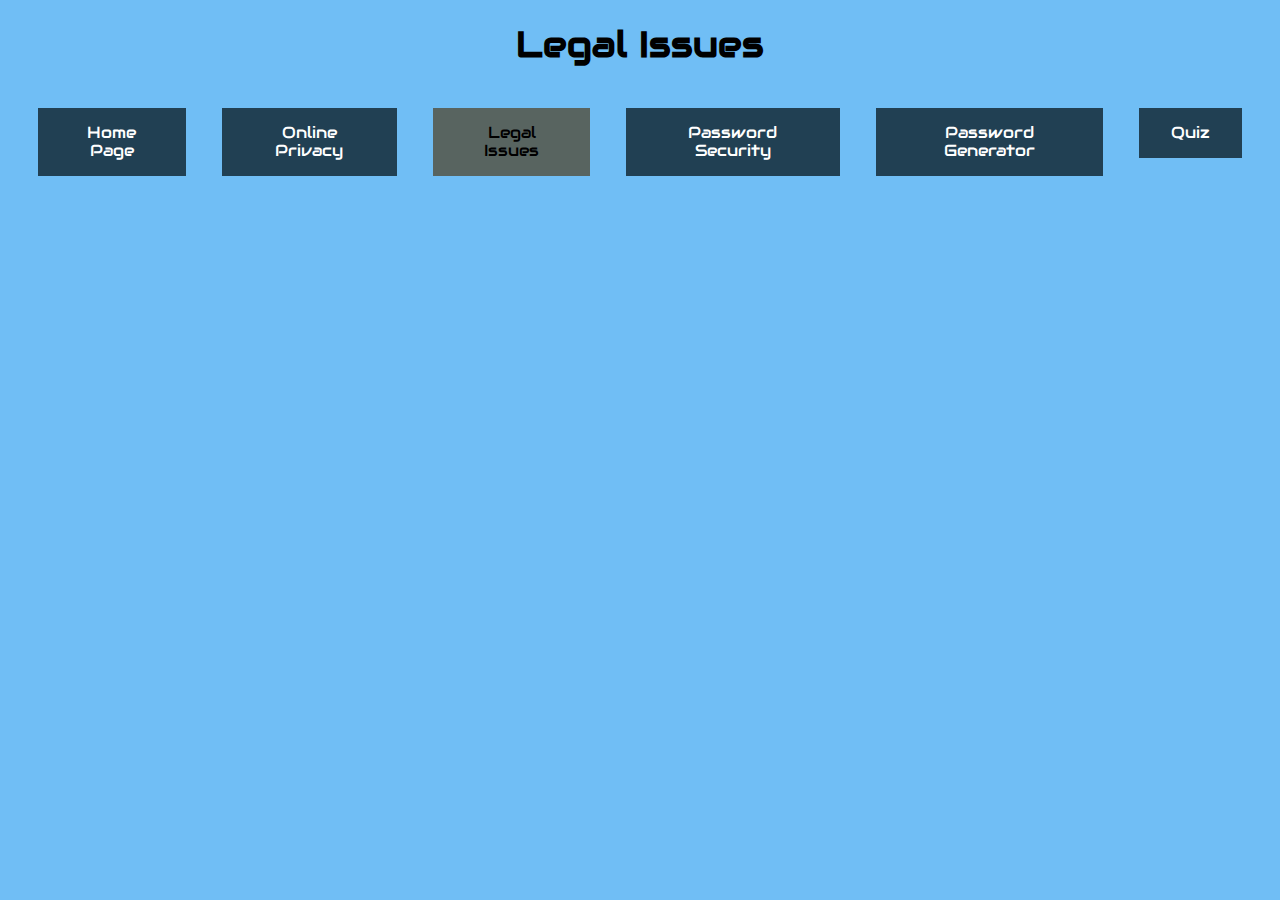
==== groupworkfinal/legal.html @ d22a1625 "Home Page Base" ====
<!doctype html>
<html lang="en">

<head>
    <meta charset="utf-8"><!--character encoding for the document (Unicode) -->
    <title>Online Privacy</title><!--web page title -->
    <meta name="viewport" content="width=device-width, initial-scale=1">
    <link href="normalize.css" rel="stylesheet">
    <link href="css.css" rel="stylesheet">
    <link rel="stylesheet" href="https://fonts.googleapis.com/css?family=Audiowide">
    <link rel="stylesheet" href="https://cdnjs.cloudflare.com/ajax/libs/font-awesome/5.15.1/css/all.min.css">
</head>

<body>
    <h1 class="center">Legal Issues</h1>

        <div class="navigate">
            <a class="active" href="index.html"><button class="button">Home Page</button></a>
            <a href="onlineprivacy.html"><button class="button">Online Privacy</button></a>
            <a><button class="button active">Legal Issues</button></a>
            <a href="passwordsecurity.html"><button class="button">Password Security</button></a>
            <a href="password-generator.html"><button class="button">Password Generator</button></a>
            <a href="quiz.html"><button class="button">Quiz</button></a>
        </div>
    </body>
</html>
---- groupworkfinal/css.css ----
.center {
    text-align: center;
}

.img1 {
    width: 250px;
    height:150px;
}

.img2 {
    width: 300px;
    height: 200px;


}

.img3 {
    position: absolute;
    top: 30px;
    left: 0;
    width: 300px;
    height: 300px;
}


body{
    font-family: "Audiowide", sans-serif;
    font-size: large;
    background-color: #70bef5;
}

div {
    width: auto;
    border: 0;
    padding: 0;
    margin: 20px;

}

#didyouknow {
    border-radius: 25px;
    width: 500px;
    border: 5px solid black;
    padding: 0;
    margin: 20px;
    display: inline-block;
}

#privateaccount {
    width: 850px;
    border: 0;
    padding: 0;
    margin: 0;
    display: inline-block;
    vertical-align: top;
}

#toptip {
    border-radius: 25px;
    width: 250px;
    border: 5px solid black;
    padding: 0;
    margin: 20px;
    display: inline-block;

}

#toptip ul {
    list-style-type: none;
}

#fakeaccounts {
    display: inline-block;
    vertical-align: top;
    width: 1090px;
}

#passwordsecurity {
    width: 80%;
    border: 0;
    padding: 0;
    margin: 20px;
    display: inline-block;
    vertical-align: top;
}

#thingtoremember {
    align-self: center;
    width: 350px;
    max-height: 20em;
    border: 5px solid black;
    border-radius: 25px;
    padding: 5px;
    margin: 20px;
}

.navigate {
    display: flex;
    justify-content: space-evenly;
    background-color: #70bef5;
    overflow: hidden;
}

.navigate a {
    float: left;
    color: black;
    text-align: center;
    padding: 14px 16px;
    text-decoration: none;
    font-size: 20px;
}


button.active {
    background-color: #586460;
    color: black;
}

button.active:hover {
    background-color: #214053;
    color: white;
}

.navigate .button:hover {
    color:black;
    transition-duration: 0.4s;
}

.pros-cons-container {
    display: flex;
    max-width:700px;
    margin: 32px auto;
    box-shadow: 0 4px 16px -4px rgba(0, 0, 0, 0.4);
    background-color: #214053;

}

.pros-cons-container .heading {
    font-size: 20px;
    text-align: center;
    color: #fff;
    margin: 0;
    padding: 16px 24px;
}


.pros-cons-container .pros-container .heading {
    background: #02c39a;
}

.pros-cons-container .cons-container .heading {
    background: #e63946;
}

.pros-cons-container .pros-container ul li::before {
    content: "\f00c";
    font-family: "Font Awesome 5 Free", sans-serif;
    font-weight: bold;
    padding-right: 16px;
    color: #02c39a;
    display: block;
}

.pros-cons-container .cons-container ul li::before {
    content: "\f00d";
    font-family: "Font Awesome 5 Free", sans-serif;
    font-weight: bold;
    padding-right: 16px;
    color: #e63946;
    display: block;
}

.pros-cons-container .pros-container,
.pros-cons-container .cons-container {
    flex: 1;
}

.pros-cons-container .pros {
    border-right: 1px solid #eee;
}

.pros-cons-container ul {
    padding: 8px 0;
    list-style: none;
    margin: 0;
}

.pros-cons-container ul li {
    padding: 16px 32px;
    font-size: 16px;
    line-height: 2;
    display: flex;
    color: #fff;
}

@media (max-width: 530px) {
    .pros-cons-container {
        flex-direction: column;
    }

    .pros-cons-container ul li:nth-of-type(2n) {
        background: #eee;
    }
}

.button {
    background-color: #214053;
    border: none;
    color: white;
    padding: 16px 32px;
    text-align: center;
    text-decoration: none;
    display: inline-block;
    font-size: 16px;
    margin: 4px 2px;
    transition-duration: 0.4s;
    cursor: pointer;
}

.button:hover {
    background-color: #586460;
    color: white;
}

.pwd-generator {
    border-radius: 10px;
    background-color: #214053;
    padding: 30px;
    margin-top: 2em;
}

.contain-width {
    max-width: 70%;
    margin-left: auto;
    margin-right: auto;
}

#generator-start {
    margin: 6em;
}

.light {
    background-color: #70bef5;
    color: black;
    border-radius: 10px;
    outline: 3px solid white;
}

.light:hover {
    color: white;
    background-color: #70bef5;
    outline-color: black;
}

#generator-content {
    flex-flow: column;
    justify-content: space-between;
    align-items: center;
}

#generator-header {
    color: lightgrey;
    margin-top: -1em;
}

.generator-choice {
    border-radius: 10px;
    margin: 1em;
    min-width: 60%;
    max-width: 60%;
    padding: 0.5em;
}

.generator-choice:hover {
    background-color: lightgrey;
}

.generator-choice:active {
    background-color: grey;
}

#generator-end {
    flex-flow: column;
    justify-content: center;
}

#generator-end p {
    color: lightgrey;
}

#generator-end button {
    margin-top: 2em;
    width: fit-content;
    align-self: center;
}

body {
    background: #70bef5
}

.app {
    background: #fff;
    width: 90%;
    max-width: 600px;
    margin: 100px auto 0;
    border-radius: 10px;
    padding: 30px;

}

.app h1 {
    font-size: 25px;
    color: #001e4d;
    font-weight: 600;
    border-bottom: 1px solid #333;
    padding-bottom: 30px;
}

.quiz {
    padding: 20px 0;
}

.quiz h2 {
    font-size: 18px;
    color: #001e4d;
    font-weight: 600;
}

.btn {
    background: #fff;
    color: #222;
    font-weight: 500;
    width: 100%;
    border: 1px solid #222;
    padding: 10px;
    margin: 10px 0;
    text-align: left;
    border-radius: 4px;
    cursor: pointer;
    transition: all 0.3s;
}

.btn:hover:not([disabled]) {
    background: #222;
    color: #fff;
}

.btn:disabled {
    cursor: no-drop;
}

#next-btn {
    background: #001e4d;
    color: #fff;
    font-weight: 500;
    width: 150px;
    border: 0;
    padding: 10px;
    margin: 20px auto 0;
    border-radius: 4px;
    cursor: pointer;
    display: none;

}

.correct {
    background: #9aeabc;
}

.incorrect {
    background: #ff9393;
}

.app * {
    font-family: 'Lucida Sans', 'Lucida Sans Regular', 'Lucida Grande', 'Lucida Sans Unicode', Geneva, Verdana, sans-serif;
}

#index-content {
    margin: auto 0 auto 0;

}

.index-div {
    padding:  3em 5em 3em 5em;
}


.alt-palette {
    background-color: #214053;
    color: white;
    margin: 0;
}

.index-section {
    display: flex;
    justify-content: space-between;
    gap: 3em;
}


#password-img, #legal-img {
    width: 30%;
    height: 30%;
    align-self: center;
}


#privacy-img, #pwd-gen-img, #quiz-img {
    width: auto;
    height: 200%;
    align-self: center;
}

.btn-invert {
    color: black;
    background-color: #70bef5;
}

.container {
    position: relative;
    width: 50%;
}

.image {
    opacity: 1;
    display: block;
    width: 100%;
    height: auto;
    transition: .5s ease;
    backface-visibility: hidden;
}

.middle {
    transition: .5s ease;
    opacity: 0;
    position: absolute;
    top: 50%;
    left: 50%;
    transform: translate(-50%, -50%);
    -ms-transform: translate(-50%, -50%);
    text-align: center;
}

.container:hover .image {
    opacity: 0.3;
}

.container:hover .middle {
    opacity: 1;
}

.text {
    background-color: transparent;
    color: white;
    font-size: 16px;
    padding: 16px 32px;
}

.pwd-security-intro {
    display: flex;
}

#pwd-security-intro {
    max-width: 60%;
}
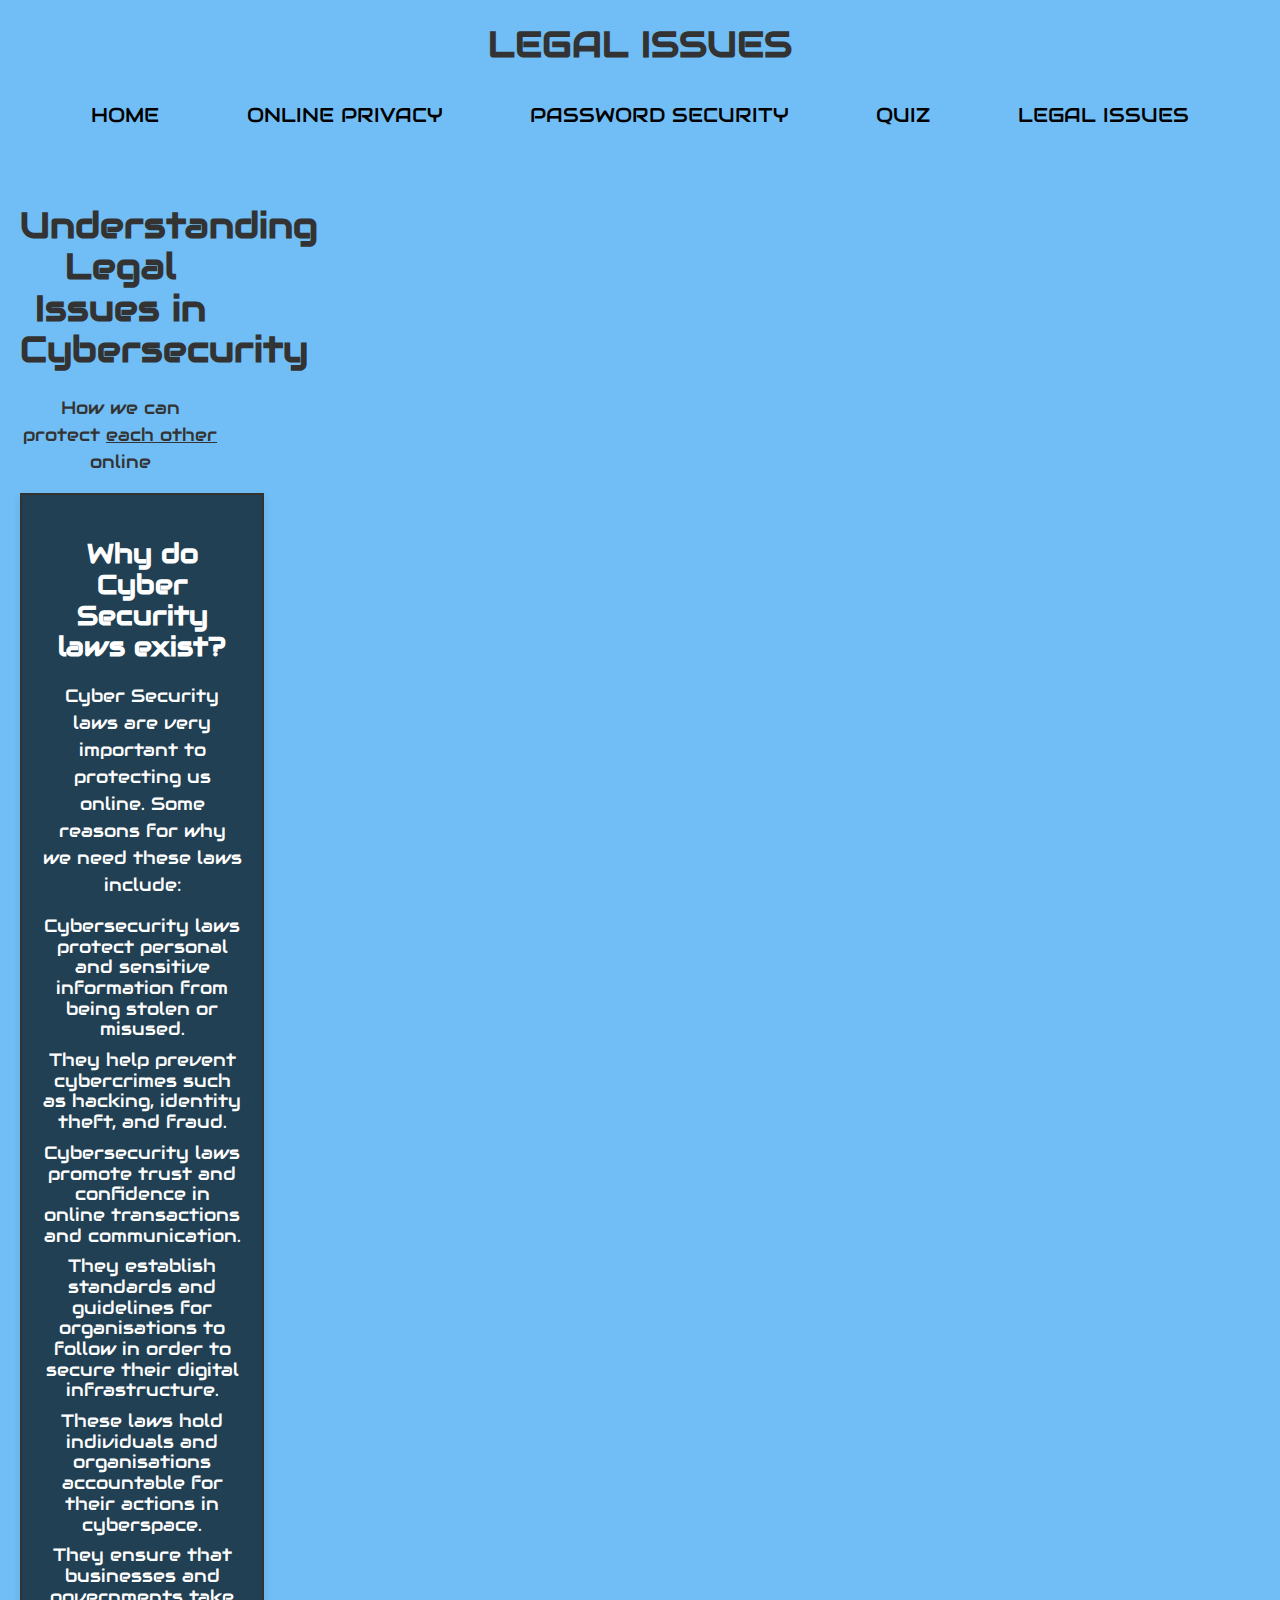
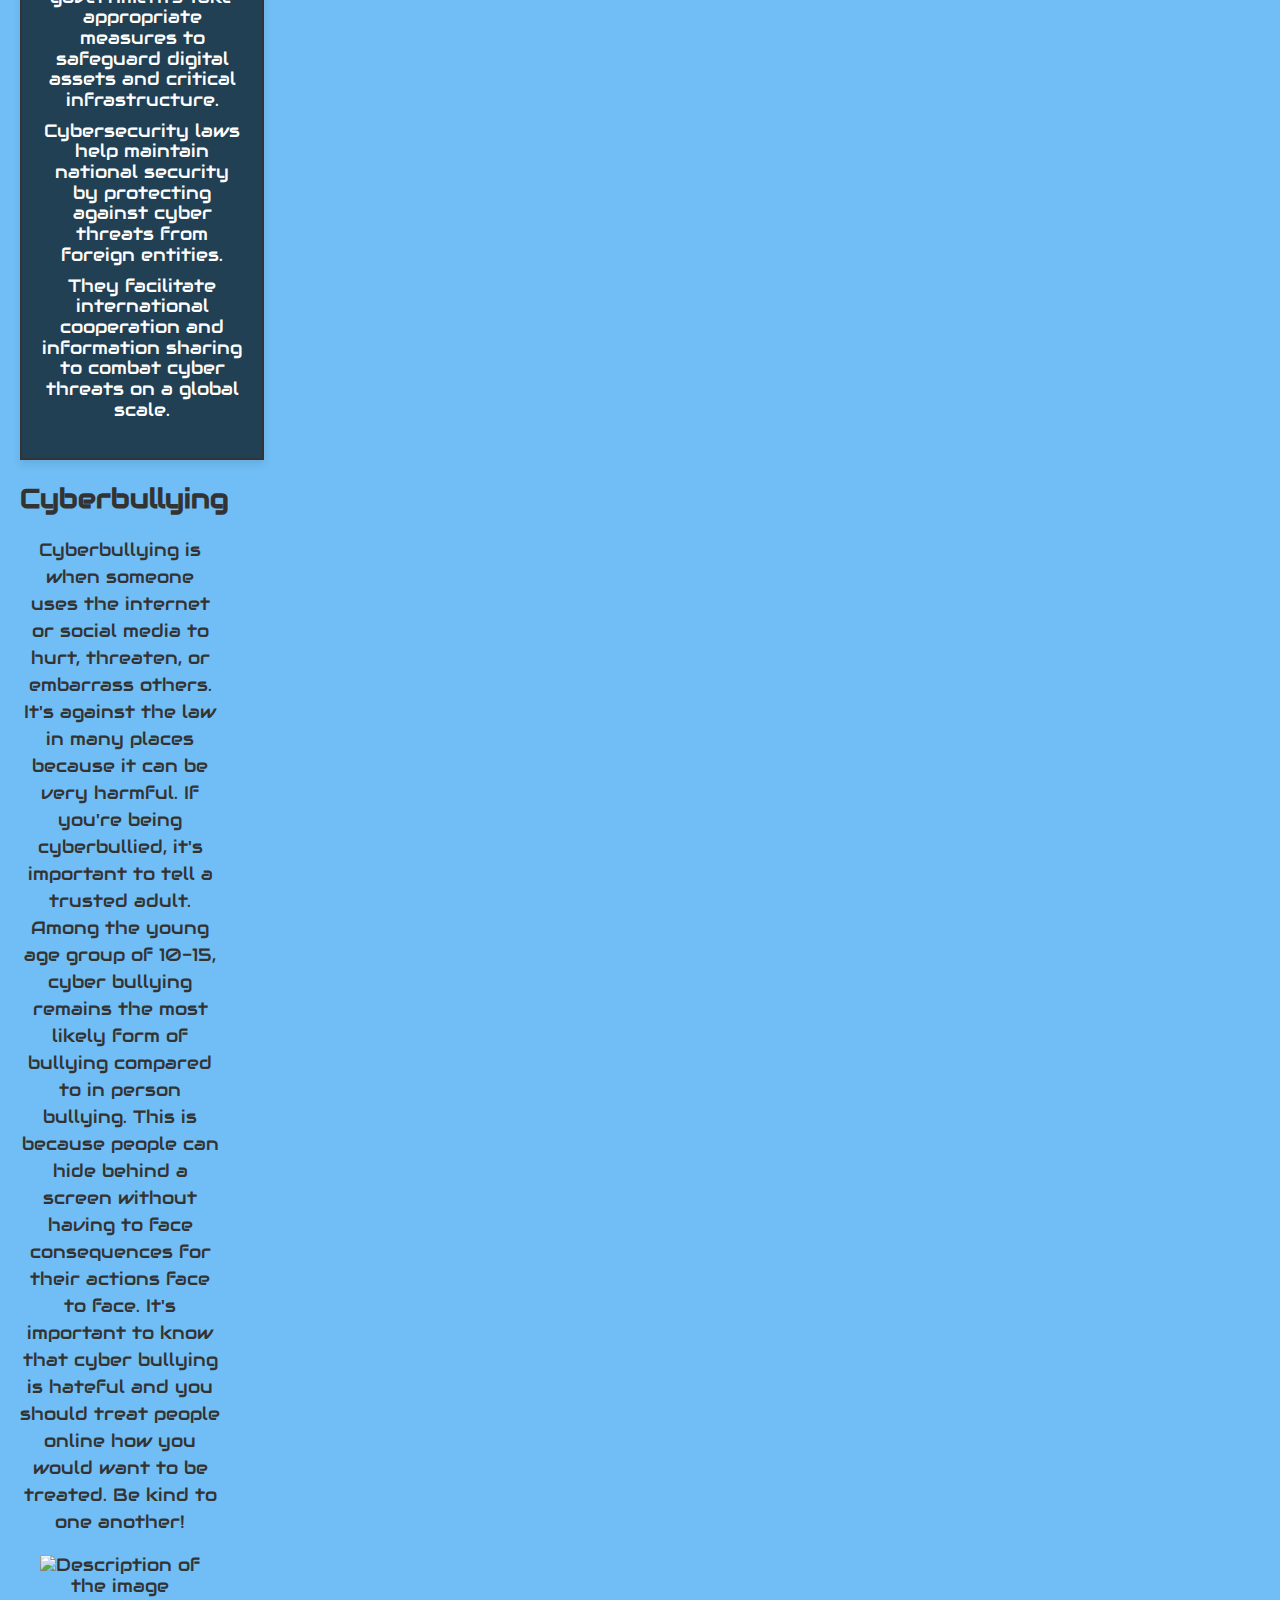
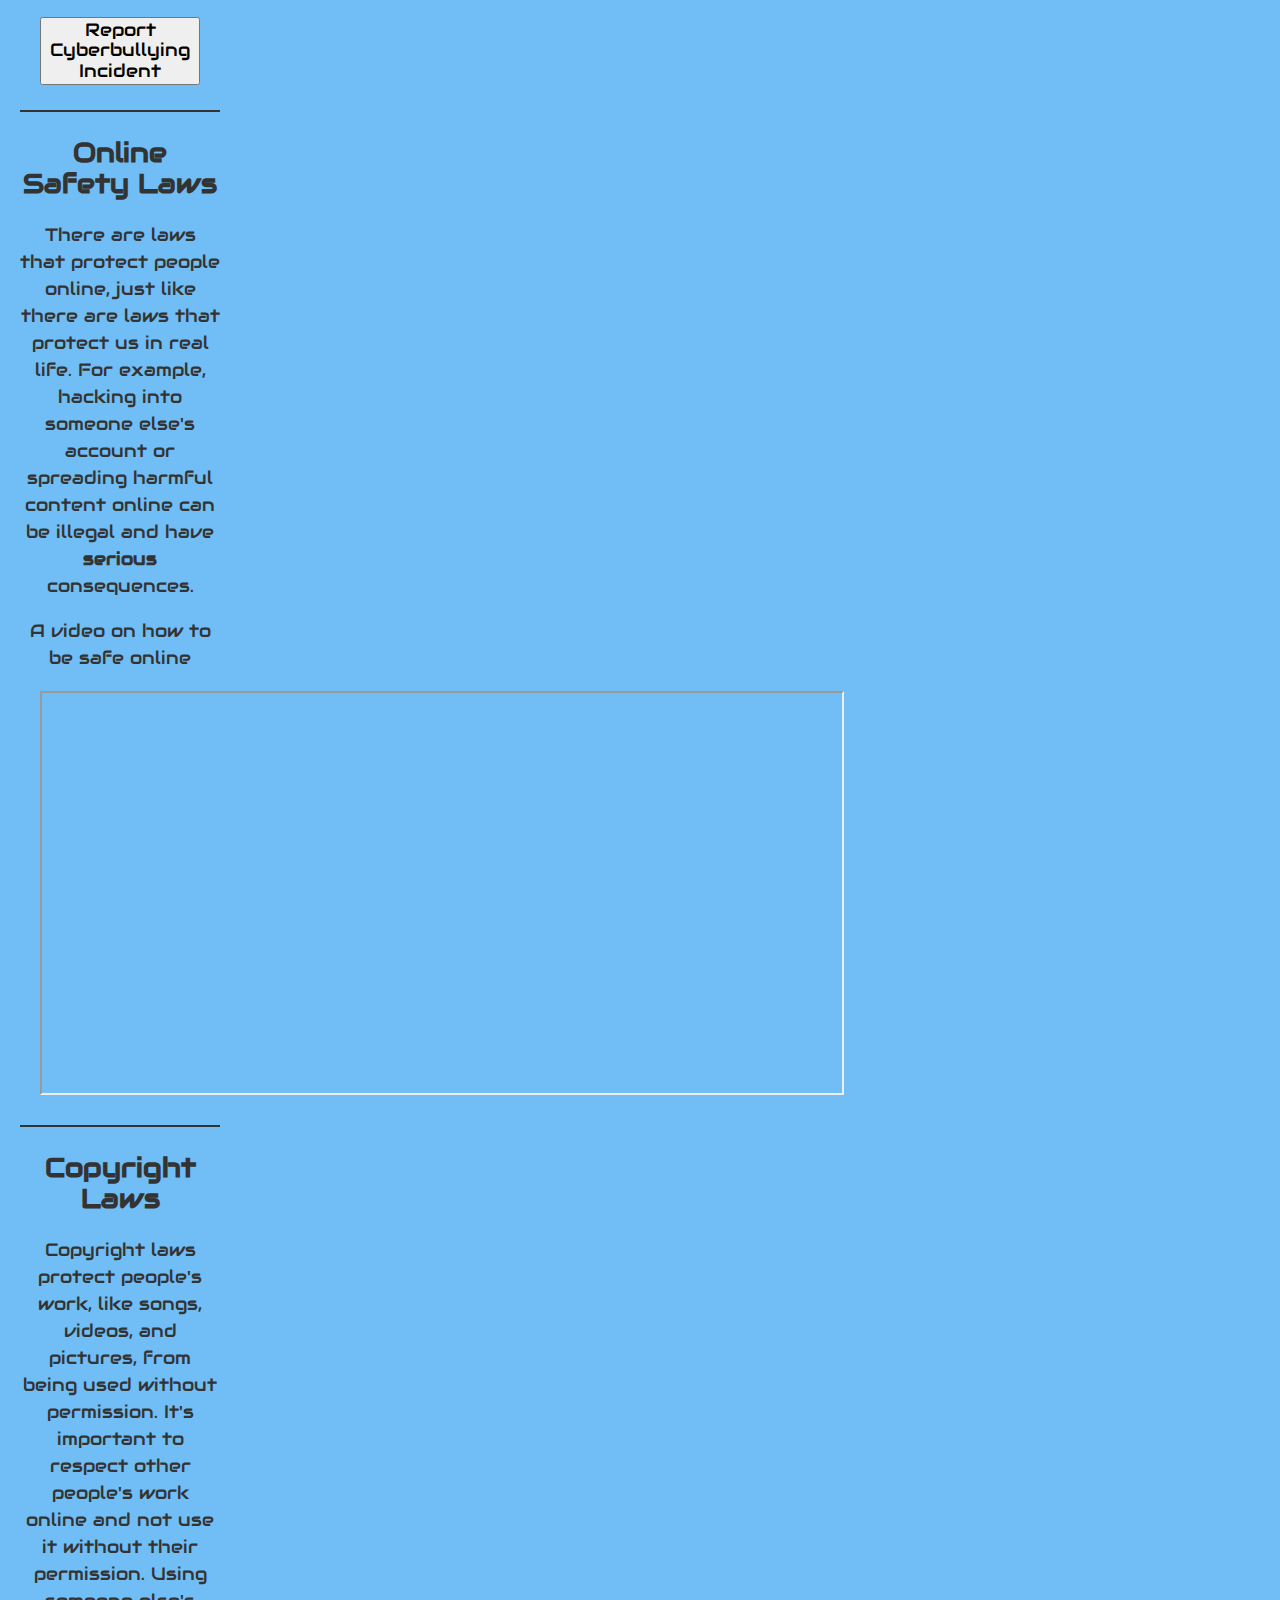
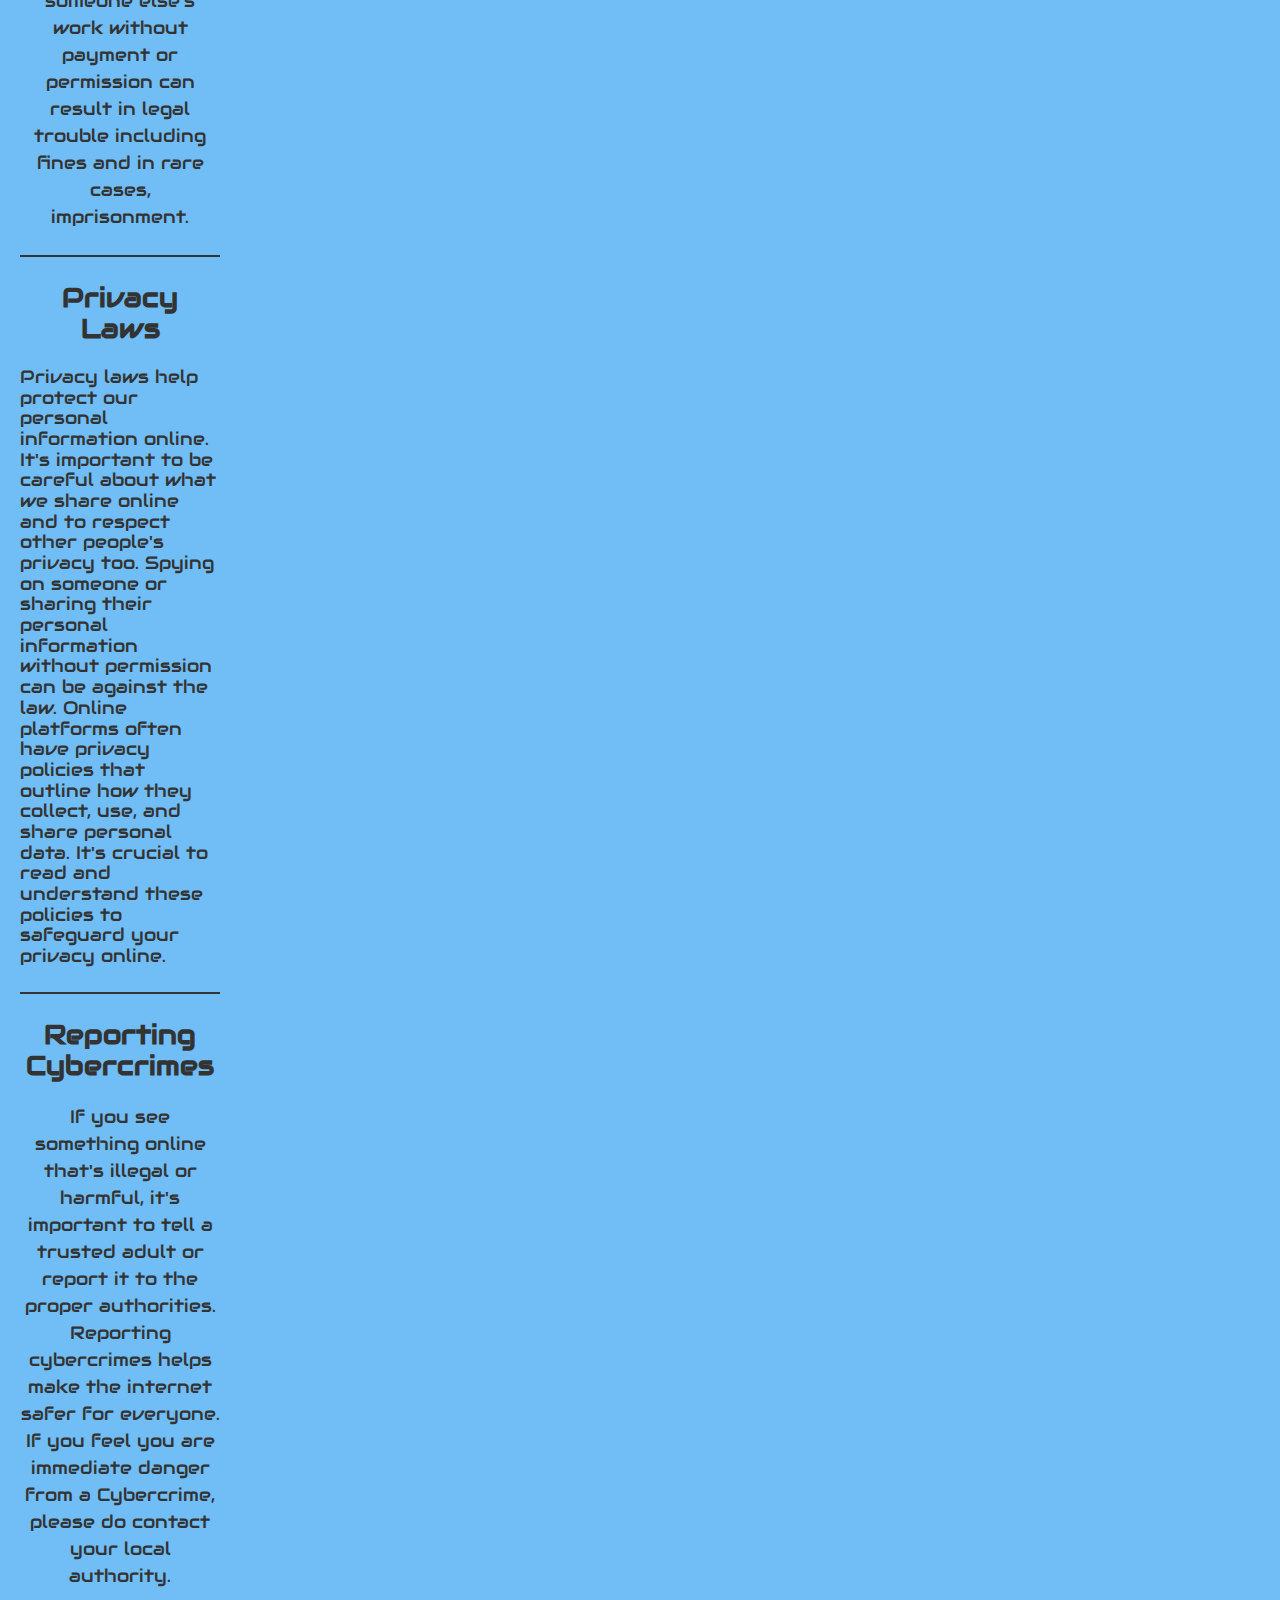
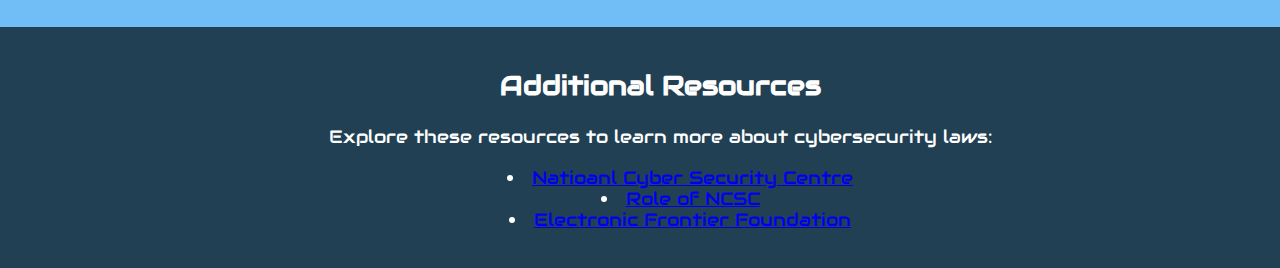
==== commit 1ed18b04: "update" ====
--- a/groupworkfinal/legal.html
+++ b/groupworkfinal/legal.html
@@ -1,26 +1,213 @@
-<!doctype html>
+<!DOCTYPE html>
 <html lang="en">
-
 <head>
-    <meta charset="utf-8"><!--character encoding for the document (Unicode) -->
-    <title>Online Privacy</title><!--web page title -->
+    <meta charset="utf-8">
+    <title>LEGAL ISSUES</title>
     <meta name="viewport" content="width=device-width, initial-scale=1">
-    <link href="normalize.css" rel="stylesheet">
+    <style>
+        body {
+            font-family: Arial, sans-serif;
+            margin: 0;
+            padding: 0;
+            background-color: #f8f8f8;
+            color: #333;
+            max-width: 100%;
+        }
+        .container {
+            max-width: 100%;
+            margin: 0 auto;
+        }
+        h1 {
+            text-align: center;
+        }
+        .section {
+            background-color: #fff;
+            border-radius: 10px;
+            padding: 20px;
+            margin-bottom: 20px;
+        }
+        h2 {
+            text-align: center;
+        }
+        p {
+            line-height: 1.5;
+        }
+
+        .center {
+            text-align: center;
+        }
+
+        hr {
+            border: none; 
+            border-top: 2px solid #333; 
+            margin: 25px 0; 
+        }
+        
+        
+        .banner {
+    background-color: #214053;
+    border: 2px solid #333;
+    padding: 20px;
+    margin: 0px;
+    box-shadow: 0 4px 8px rgba(0, 0, 0, 0.1);
+    width: 100%;
+}
+
+.banner .container{
+  max-width: 800px;
+  
+}
+
+  
+.banner h2 {
+    color: white;
+    text-align: center;
+    margin-bottom: 20px;
+  }
+  
+  .banner ul {
+    list-style-type: none;
+    padding-left: 0;
+  }
+  
+  .banner li {
+    margin-bottom: 10px;
+  }
+
+  .banner p {
+    color: white;
+  }
+
+  .banner ul {
+    color: white;
+    text-align: center;
+    
+  }
+
+  p {
+    text-align: center;
+  }
+
+
+  .video {
+    text-align: center;
+  }
+
+  .section {
+    border-radius: 0;
+    width: 100%;
+    margin: 0;
+    color: #214053;
+    background-color: #214053;
+    
+  
+  }
+
+  .section li {
+    text-align: center;
+    color: white;
+  }
+
+  .section h2{
+    color: white;
+  }
+
+  .section p{
+    color: white;
+  }
+
+  
+
+
+    </style>
+   
+   <script>
+    function reportCyberBullying() {
+      alert("Please report the cyberbullying incident to a trusted adult or authority");
+    }
+   </script>
+   
+   
+   
+   <link href="normalize.css" rel="stylesheet">
     <link href="css.css" rel="stylesheet">
     <link rel="stylesheet" href="https://fonts.googleapis.com/css?family=Audiowide">
     <link rel="stylesheet" href="https://cdnjs.cloudflare.com/ajax/libs/font-awesome/5.15.1/css/all.min.css">
 </head>
-
 <body>
-    <h1 class="center">Legal Issues</h1>
-
-        <div class="navigate">
-            <a class="active" href="index.html"><button class="button">Home Page</button></a>
-            <a href="onlineprivacy.html"><button class="button">Online Privacy</button></a>
-            <a><button class="button active">Legal Issues</button></a>
-            <a href="passwordsecurity.html"><button class="button">Password Security</button></a>
-            <a href="password-generator.html"><button class="button">Password Generator</button></a>
-            <a href="quiz.html"><button class="button">Quiz</button></a>
+    <h1>LEGAL ISSUES</h1>
+    <div class="navigate">
+        <a href="index.html">HOME</a>
+        <a href="onlineprivacy.html">ONLINE PRIVACY</a>
+        <a href="passwordsecurity.html">PASSWORD SECURITY</a>
+        <a href="quiz.html">QUIZ</a>
+        <a href="legal.html">LEGAL ISSUES</a>
+    </div>
+    <div class="container">
+        <h1>Understanding Legal Issues in Cybersecurity</h1>
+        <p id="intro">How we can protect <u>each other</u> online</p>
+ 
+        <div class="banner">
+        <h2><strong>Why do Cyber Security laws exist?</strong></h2>
+        <P>Cyber Security laws are very important to protecting us online. Some reasons for why we need these laws include:</P>
+        <ul>
+            <li>Cybersecurity laws protect personal and sensitive information from being stolen or misused.</li>
+            <li>They help prevent cybercrimes such as hacking, identity theft, and fraud.</li>
+            <li>Cybersecurity laws promote trust and confidence in online transactions and communication.</li>
+            <li>They establish standards and guidelines for organisations to follow in order to secure their digital infrastructure.</li>
+            <li>These laws hold individuals and organisations accountable for their actions in cyberspace.</li>
+            <li>They ensure that businesses and governments take appropriate measures to safeguard digital assets and critical infrastructure.</li>
+            <li>Cybersecurity laws help maintain national security by protecting against cyber threats from foreign entities.</li>
+            <li>They facilitate international cooperation and information sharing to combat cyber threats on a global scale.</li>
+          </ul>
+          </div>
+          
+
+
+        <h2>Cyberbullying</h2>
+        <p>Cyberbullying is when someone uses the internet or social media to hurt, threaten, or embarrass others. It's against the law in many places because it can be very harmful. If you're being cyberbullied, it's important to tell a trusted adult. Among the young age group of 10-15, cyber bullying remains the most likely form of bullying compared to in person bullying. This is because people can hide behind a screen without having to face consequences for their actions face to face. It's important to know that cyber bullying is hateful and you should treat people online how you would want to be treated. Be kind to one another!</p>
+        <div class="center">
+            <img src="images/pic.png" alt="Description of the image" width="300" height="200">
         </div>
-    </body>
+
+        <div class="center">
+          <button onclick="reportCyberBullying()">Report Cyberbullying Incident</button>
+          </div>
+
+        <hr>
+        <h2>Online Safety Laws</h2>
+        <p>There are laws that protect people online, just like there are laws that protect us in real life. For example, hacking into someone else's account or spreading harmful content online can be illegal and have <b>serious</b> consequences.</p>  
+        
+        <p id="intro2">A video on how to be safe online</p>
+        
+        <div class="video">
+          <iframe width="800" height="400" src="https://www.youtube.com/embed/HxySrSbSY7o" title="Being Safe on the Internet" allowfullscreen></iframe>
+
+        </div>
+        <hr>
+        
+        <h2>Copyright Laws</h2>
+        <p>Copyright laws protect people's work, like songs, videos, and pictures, from being used without permission. It's important to respect other people's work online and not use it without their permission. Using someone else's work without payment or permission can result in legal trouble including fines and in rare cases, imprisonment.</p>
+        <hr>
+        <h2>Privacy Laws</h2>
+        Privacy laws help protect our personal information online. It's important to be careful about what we share online and to respect other people's privacy too. Spying on someone or sharing their personal information without permission can be against the law. Online platforms often have privacy policies that outline how they collect, use, and share personal data. It's crucial to read and understand these policies to safeguard your privacy online.
+        <hr>
+        <h2>Reporting Cybercrimes</h2>
+        <p>If you see something online that's illegal or harmful, it's important to tell a trusted adult or report it to the proper authorities. Reporting cybercrimes helps make the internet safer for everyone. If you feel you are immediate danger from a Cybercrime, please do contact your local authority.</p>
+        
+    </div>
+
+    <div class="section">
+      <h2>Additional Resources</h2>
+      <p>Explore these resources to learn more about cybersecurity laws:</p>
+      <ul>
+          <li><a href="https://www.ncsc.gov.uk/">Natioanl Cyber Security Centre</a></li>
+          <li><a href="https://ico.org.uk/for-organisations/the-guide-to-nis/the-role-of-the-national-cyber-security-centre-ncsc/">Role of NCSC</a></li>
+          <li><a href="https://www.eff.org/">Electronic Frontier Foundation</a></li>
+      </ul>
+  </div>
+  
+
+
+</body>
 </html>--- a/groupworkfinal/css.css
+++ b/groupworkfinal/css.css
@@ -22,6 +22,14 @@
     height: 300px;
 }
 
+.img4 {
+    width: 800px;
+    height: 550px;
+    display: block;
+    margin-left: auto;
+    margin-right: auto;
+}
+
 
 body{
     font-family: "Audiowide", sans-serif;
@@ -44,6 +52,7 @@
     padding: 0;
     margin: 20px;
     display: inline-block;
+
 }
 
 #privateaccount {
@@ -56,13 +65,18 @@
 }
 
 #toptip {
+    align-items: center;
     border-radius: 25px;
     width: 250px;
     border: 5px solid black;
-    padding: 0;
     margin: 20px;
     display: inline-block;
 
+
+}
+
+#toptip img {
+    margin-left: -25px;
 }
 
 #toptip ul {
@@ -384,6 +398,11 @@
     padding:  3em 5em 3em 5em;
 }
 
+.index-txt {
+    display: flex;
+    flex-flow: column;
+    justify-content: center;
+}
 
 .alt-palette {
     background-color: #214053;
@@ -418,14 +437,16 @@
 
 .container {
     position: relative;
-    width: 50%;
+    max-width: 200px;
+    padding: 20px;
+    display: inline-block;
 }
 
 .image {
     opacity: 1;
     display: block;
-    width: 100%;
-    height: auto;
+   width: 200px;
+    height: 150px;
     transition: .5s ease;
     backface-visibility: hidden;
 }
@@ -434,8 +455,8 @@
     transition: .5s ease;
     opacity: 0;
     position: absolute;
-    top: 50%;
-    left: 50%;
+    top: 40%;
+    left: 43%;
     transform: translate(-50%, -50%);
     -ms-transform: translate(-50%, -50%);
     text-align: center;
@@ -452,8 +473,7 @@
 .text {
     background-color: transparent;
     color: white;
-    font-size: 16px;
-    padding: 16px 32px;
+    
 }
 
 .pwd-security-intro {
@@ -462,4 +482,14 @@
 
 #pwd-security-intro {
     max-width: 60%;
-}+}
+
+ul, ol {
+    list-style-position: inside;
+}
+
+.italics {
+    font-style: italic;
+}
+
+
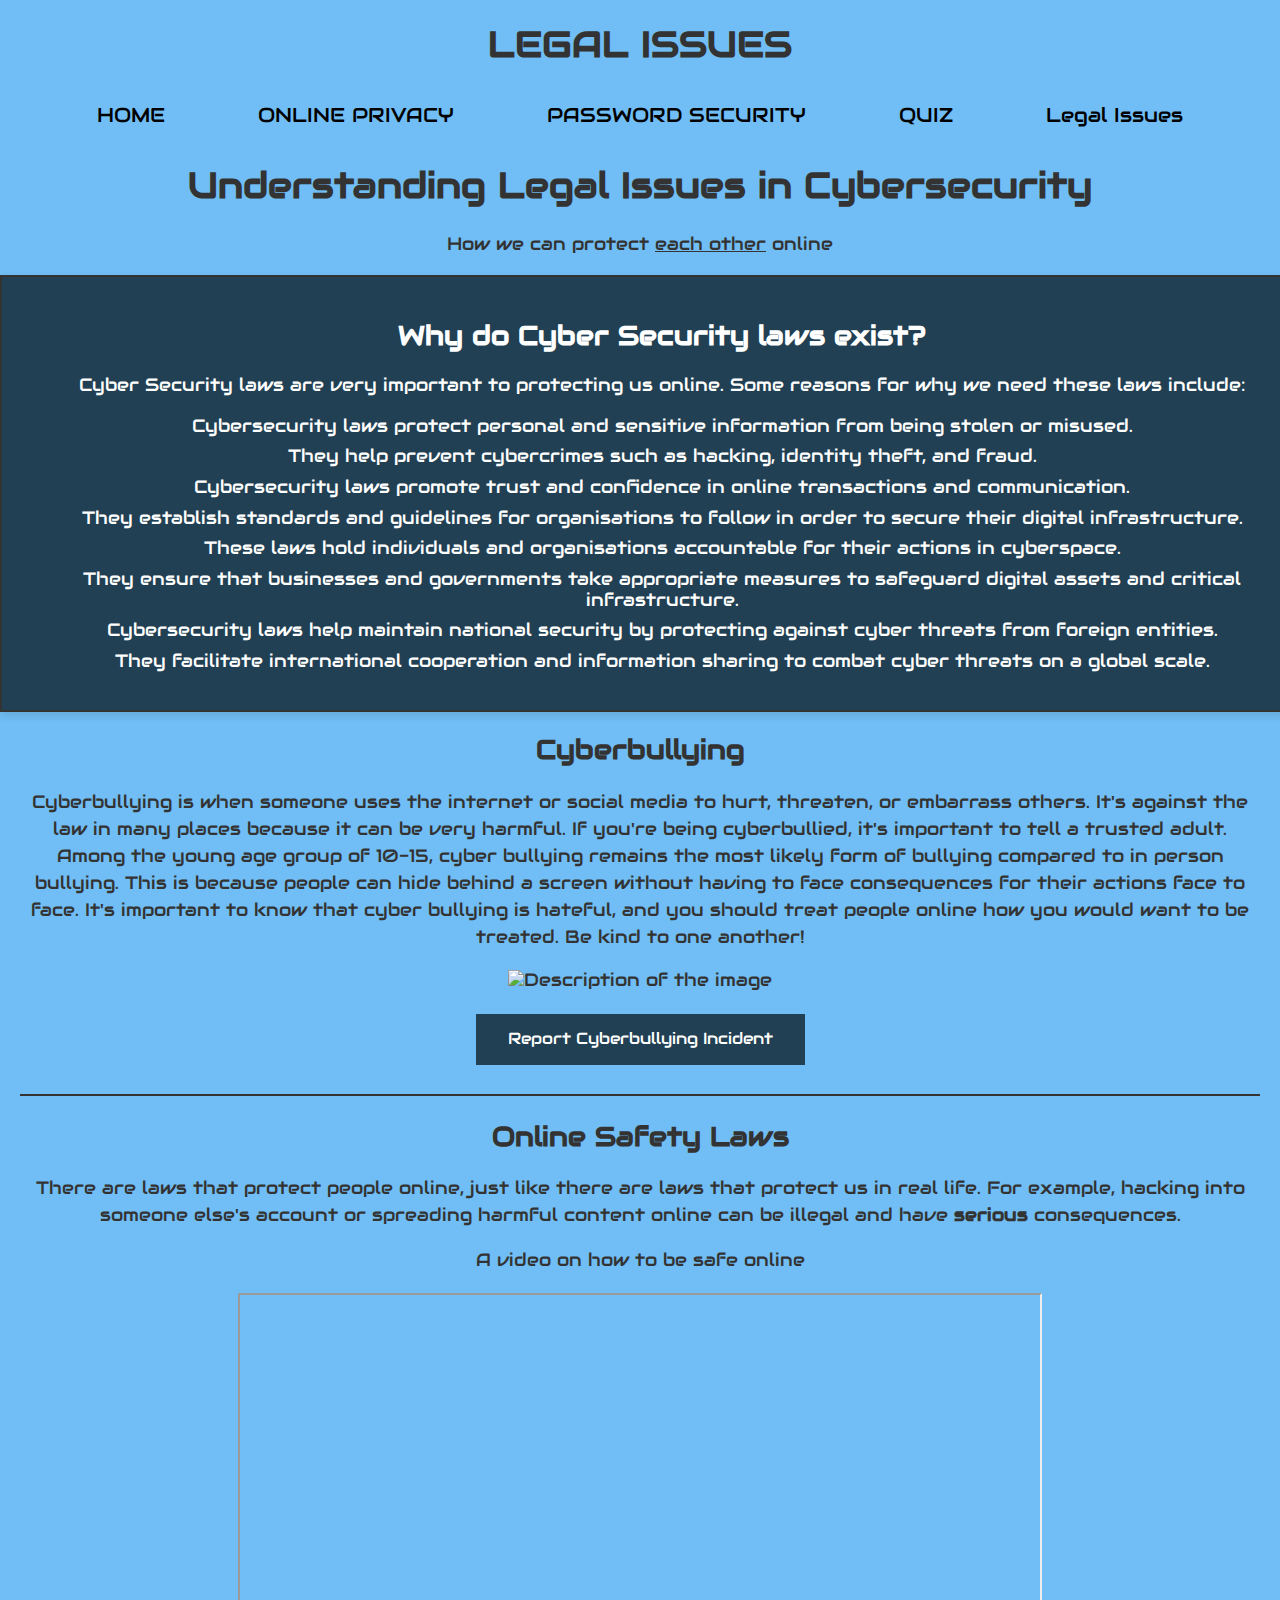
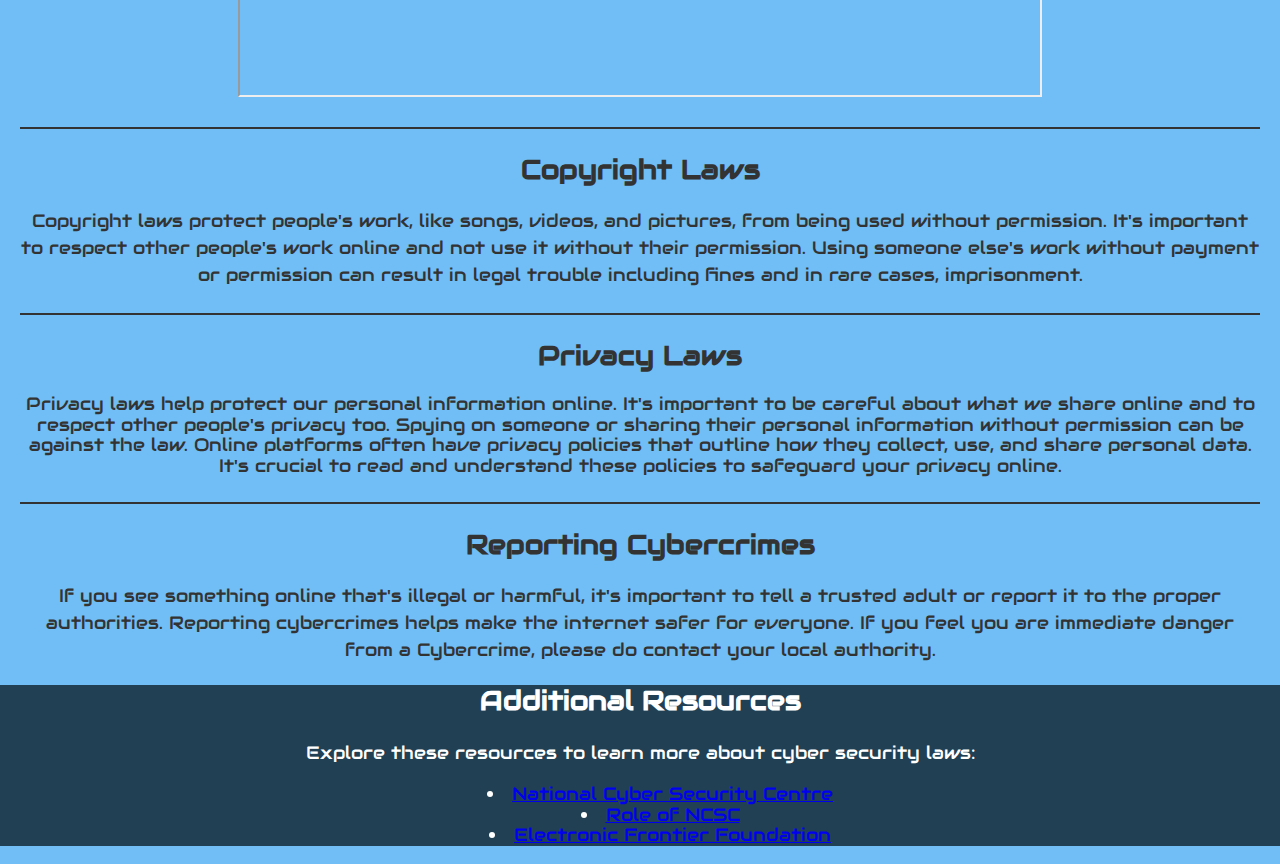
==== commit a51a0f8e: "Add files via upload" ====
--- a/groupworkfinal/legal.html
+++ b/groupworkfinal/legal.html
@@ -5,209 +5,122 @@
     <title>LEGAL ISSUES</title>
     <meta name="viewport" content="width=device-width, initial-scale=1">
     <style>
-        body {
-            font-family: Arial, sans-serif;
-            margin: 0;
-            padding: 0;
-            background-color: #f8f8f8;
-            color: #333;
-            max-width: 100%;
-        }
-        .container {
-            max-width: 100%;
-            margin: 0 auto;
-        }
-        h1 {
-            text-align: center;
-        }
-        .section {
-            background-color: #fff;
-            border-radius: 10px;
-            padding: 20px;
-            margin-bottom: 20px;
-        }
-        h2 {
-            text-align: center;
-        }
         p {
             line-height: 1.5;
         }
+    </style>
 
-        .center {
-            text-align: center;
+    <script>
+        function reportCyberBullying() {
+            alert("Please report the cyberbullying incident to a trusted adult or authority");
         }
-
-        hr {
-            border: none; 
-            border-top: 2px solid #333; 
-            margin: 25px 0; 
-        }
-        
-        
-        .banner {
-    background-color: #214053;
-    border: 2px solid #333;
-    padding: 20px;
-    margin: 0px;
-    box-shadow: 0 4px 8px rgba(0, 0, 0, 0.1);
-    width: 100%;
-}
-
-.banner .container{
-  max-width: 800px;
-  
-}
-
-  
-.banner h2 {
-    color: white;
-    text-align: center;
-    margin-bottom: 20px;
-  }
-  
-  .banner ul {
-    list-style-type: none;
-    padding-left: 0;
-  }
-  
-  .banner li {
-    margin-bottom: 10px;
-  }
-
-  .banner p {
-    color: white;
-  }
-
-  .banner ul {
-    color: white;
-    text-align: center;
-    
-  }
-
-  p {
-    text-align: center;
-  }
+    </script>
 
 
-  .video {
-    text-align: center;
-  }
-
-  .section {
-    border-radius: 0;
-    width: 100%;
-    margin: 0;
-    color: #214053;
-    background-color: #214053;
-    
-  
-  }
-
-  .section li {
-    text-align: center;
-    color: white;
-  }
-
-  .section h2{
-    color: white;
-  }
-
-  .section p{
-    color: white;
-  }
-
-  
-
-
-    </style>
-   
-   <script>
-    function reportCyberBullying() {
-      alert("Please report the cyberbullying incident to a trusted adult or authority");
-    }
-   </script>
-   
-   
-   
-   <link href="normalize.css" rel="stylesheet">
+    <link href="normalize.css" rel="stylesheet">
     <link href="css.css" rel="stylesheet">
     <link rel="stylesheet" href="https://fonts.googleapis.com/css?family=Audiowide">
     <link rel="stylesheet" href="https://cdnjs.cloudflare.com/ajax/libs/font-awesome/5.15.1/css/all.min.css">
 </head>
-<body>
-    <h1>LEGAL ISSUES</h1>
-    <div class="navigate">
-        <a href="index.html">HOME</a>
-        <a href="onlineprivacy.html">ONLINE PRIVACY</a>
-        <a href="passwordsecurity.html">PASSWORD SECURITY</a>
-        <a href="quiz.html">QUIZ</a>
-        <a href="legal.html">LEGAL ISSUES</a>
-    </div>
-    <div class="container">
-        <h1>Understanding Legal Issues in Cybersecurity</h1>
-        <p id="intro">How we can protect <u>each other</u> online</p>
- 
-        <div class="banner">
+<body id="legal-body">
+<h1 class="center">LEGAL ISSUES</h1>
+<div class="navigate">
+    <a href="index.html">HOME</a>
+    <a href="onlineprivacy.html">ONLINE PRIVACY</a>
+    <a href="passwordsecurity.html">PASSWORD SECURITY</a>
+    <a href="quiz.html">QUIZ</a>
+    <a href="legal.html">Legal Issues</a>
+</div>
+<div class="legal-container center">
+    <h1 class="center">Understanding Legal Issues in Cybersecurity</h1>
+    <p id="intro">How we can protect <u>each other</u> online</p>
+
+    <div class="banner">
         <h2><strong>Why do Cyber Security laws exist?</strong></h2>
-        <P>Cyber Security laws are very important to protecting us online. Some reasons for why we need these laws include:</P>
+        <P>Cyber Security laws are very important to protecting us online. Some reasons for why we need these laws
+            include:</P>
         <ul>
             <li>Cybersecurity laws protect personal and sensitive information from being stolen or misused.</li>
             <li>They help prevent cybercrimes such as hacking, identity theft, and fraud.</li>
             <li>Cybersecurity laws promote trust and confidence in online transactions and communication.</li>
-            <li>They establish standards and guidelines for organisations to follow in order to secure their digital infrastructure.</li>
+            <li>They establish standards and guidelines for organisations to follow in order to secure their digital
+                infrastructure.
+            </li>
             <li>These laws hold individuals and organisations accountable for their actions in cyberspace.</li>
-            <li>They ensure that businesses and governments take appropriate measures to safeguard digital assets and critical infrastructure.</li>
-            <li>Cybersecurity laws help maintain national security by protecting against cyber threats from foreign entities.</li>
-            <li>They facilitate international cooperation and information sharing to combat cyber threats on a global scale.</li>
-          </ul>
-          </div>
-          
-
-
-        <h2>Cyberbullying</h2>
-        <p>Cyberbullying is when someone uses the internet or social media to hurt, threaten, or embarrass others. It's against the law in many places because it can be very harmful. If you're being cyberbullied, it's important to tell a trusted adult. Among the young age group of 10-15, cyber bullying remains the most likely form of bullying compared to in person bullying. This is because people can hide behind a screen without having to face consequences for their actions face to face. It's important to know that cyber bullying is hateful and you should treat people online how you would want to be treated. Be kind to one another!</p>
-        <div class="center">
-            <img src="images/pic.png" alt="Description of the image" width="300" height="200">
-        </div>
-
-        <div class="center">
-          <button onclick="reportCyberBullying()">Report Cyberbullying Incident</button>
-          </div>
-
-        <hr>
-        <h2>Online Safety Laws</h2>
-        <p>There are laws that protect people online, just like there are laws that protect us in real life. For example, hacking into someone else's account or spreading harmful content online can be illegal and have <b>serious</b> consequences.</p>  
-        
-        <p id="intro2">A video on how to be safe online</p>
-        
-        <div class="video">
-          <iframe width="800" height="400" src="https://www.youtube.com/embed/HxySrSbSY7o" title="Being Safe on the Internet" allowfullscreen></iframe>
-
-        </div>
-        <hr>
-        
-        <h2>Copyright Laws</h2>
-        <p>Copyright laws protect people's work, like songs, videos, and pictures, from being used without permission. It's important to respect other people's work online and not use it without their permission. Using someone else's work without payment or permission can result in legal trouble including fines and in rare cases, imprisonment.</p>
-        <hr>
-        <h2>Privacy Laws</h2>
-        Privacy laws help protect our personal information online. It's important to be careful about what we share online and to respect other people's privacy too. Spying on someone or sharing their personal information without permission can be against the law. Online platforms often have privacy policies that outline how they collect, use, and share personal data. It's crucial to read and understand these policies to safeguard your privacy online.
-        <hr>
-        <h2>Reporting Cybercrimes</h2>
-        <p>If you see something online that's illegal or harmful, it's important to tell a trusted adult or report it to the proper authorities. Reporting cybercrimes helps make the internet safer for everyone. If you feel you are immediate danger from a Cybercrime, please do contact your local authority.</p>
-        
+            <li>They ensure that businesses and governments take appropriate measures to safeguard digital assets and
+                critical infrastructure.
+            </li>
+            <li>Cybersecurity laws help maintain national security by protecting against cyber threats from foreign
+                entities.
+            </li>
+            <li>They facilitate international cooperation and information sharing to combat cyber threats on a global
+                scale.
+            </li>
+        </ul>
     </div>
 
-    <div class="section">
-      <h2>Additional Resources</h2>
-      <p>Explore these resources to learn more about cybersecurity laws:</p>
-      <ul>
-          <li><a href="https://www.ncsc.gov.uk/">Natioanl Cyber Security Centre</a></li>
-          <li><a href="https://ico.org.uk/for-organisations/the-guide-to-nis/the-role-of-the-national-cyber-security-centre-ncsc/">Role of NCSC</a></li>
-          <li><a href="https://www.eff.org/">Electronic Frontier Foundation</a></li>
-      </ul>
-  </div>
-  
+<div class="center">
+    <h2>Cyberbullying</h2>
+    <p>Cyberbullying is when someone uses the internet or social media to hurt, threaten, or embarrass others. It's
+        against the law in many places because it can be very harmful. If you're being cyberbullied, it's important to
+        tell a trusted adult. Among the young age group of 10-15, cyber bullying remains the most likely form of
+        bullying compared to in person bullying. This is because people can hide behind a screen without having to face
+        consequences for their actions face to face. It's important to know that cyber bullying is hateful, and you
+        should treat people online how you would want to be treated. Be kind to one another!</p>
+    <div class="center">
+        <img src="images/pic.png" alt="Description of the image" width="300" height="200">
+    </div>
 
+    <div class="center">
+        <button class="button" onclick="reportCyberBullying()">Report Cyberbullying Incident</button>
+    </div>
+
+    <hr>
+    <h2>Online Safety Laws</h2>
+    <p>There are laws that protect people online, just like there are laws that protect us in real life. For example,
+        hacking into someone else's account or spreading harmful content online can be illegal and have <b>serious</b>
+        consequences.</p>
+
+    <p id="intro2">A video on how to be safe online</p>
+
+    <div class="video">
+        <iframe width="800" height="400" src="https://www.youtube.com/embed/HxySrSbSY7o"
+                title="Being Safe on the Internet" allowfullscreen></iframe>
+
+    </div>
+    <hr>
+
+    <h2>Copyright Laws</h2>
+    <p>Copyright laws protect people's work, like songs, videos, and pictures, from being used without permission. It's
+        important to respect other people's work online and not use it without their permission. Using someone else's
+        work without payment or permission can result in legal trouble including fines and in rare cases,
+        imprisonment.</p>
+    <hr>
+    <h2>Privacy Laws</h2>
+    Privacy laws help protect our personal information online. It's important to be careful about what we share online
+    and to respect other people's privacy too. Spying on someone or sharing their personal information without
+    permission can be against the law. Online platforms often have privacy policies that outline how they collect, use,
+    and share personal data. It's crucial to read and understand these policies to safeguard your privacy online.
+    <hr>
+    <h2>Reporting Cybercrimes</h2>
+    <p>If you see something online that's illegal or harmful, it's important to tell a trusted adult or report it to the
+        proper authorities. Reporting cybercrimes helps make the internet safer for everyone. If you feel you are
+        immediate danger from a Cybercrime, please do contact your local authority.</p>
+
+</div>
+
+<div class="section">
+    <h2>Additional Resources</h2>
+    <p>Explore these resources to learn more about cyber security laws:</p>
+    <ul>
+        <li><a href="https://www.ncsc.gov.uk/">National Cyber Security Centre</a></li>
+        <li>
+            <a href="https://ico.org.uk/for-organisations/the-guide-to-nis/the-role-of-the-national-cyber-security-centre-ncsc/">Role
+                of NCSC</a></li>
+        <li><a href="https://www.eff.org/">Electronic Frontier Foundation</a></li>
+    </ul>
+</div>
+</div>
 
 </body>
 </html>--- a/groupworkfinal/css.css
+++ b/groupworkfinal/css.css
@@ -492,4 +492,94 @@
     font-style: italic;
 }
 
-
+#legal-body {
+    margin: 0;
+    padding: 0;
+    color: #333;
+    max-width: 100%;
+}
+
+.legal-container {
+    max-width: 100%;
+    margin: 0 auto;
+}
+
+
+.banner {
+    background-color: #214053;
+    border: 2px solid #333;
+    padding: 20px;
+    margin: 0;
+    box-shadow: 0 4px 8px rgba(0, 0, 0, 0.1);
+    width: 100%;
+}
+
+.banner .legal-container {
+    max-width: 800px;
+
+}
+
+
+.banner h2 {
+    color: white;
+    text-align: center;
+    margin-bottom: 20px;
+}
+
+.banner ul {
+    list-style-type: none;
+    padding-left: 0;
+}
+
+.banner li {
+    margin-bottom: 10px;
+}
+
+.banner p {
+    color: white;
+}
+
+.banner ul {
+    color: white;
+    text-align: center;
+
+}
+
+.nopad {
+    padding-left: 0;
+    margin-left: 0;
+}
+
+
+hr {
+    border: none;
+    border-top: 2px solid #333;
+    margin: 25px 0;
+}
+
+.section {
+    border-radius: 0;
+    width: 100%;
+    margin: 0;
+    color: #214053;
+    background-color: #214053;
+
+
+}
+
+.section li {
+    text-align: center;
+    color: white;
+}
+
+.section h2{
+    color: white;
+}
+
+.section p{
+    color: white;
+}
+
+.section a:visited {
+    color: #70bef5;
+}
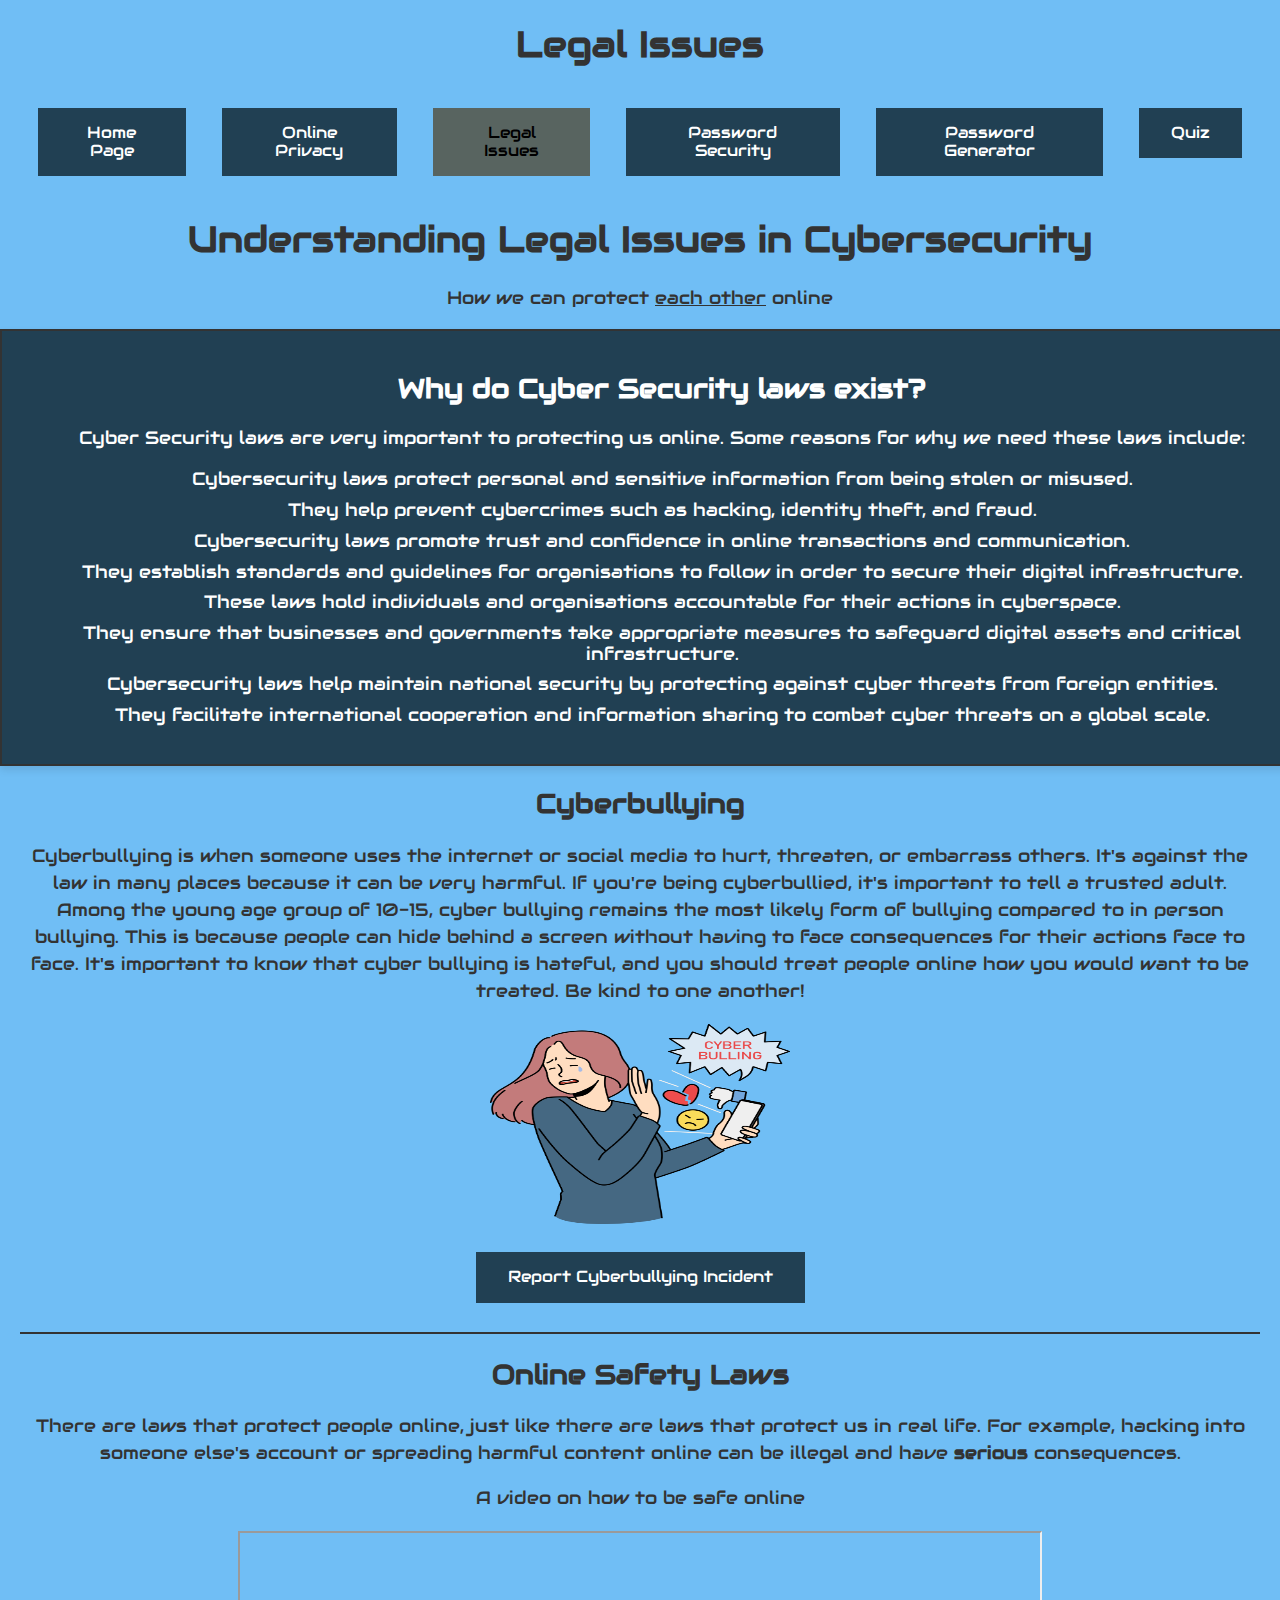
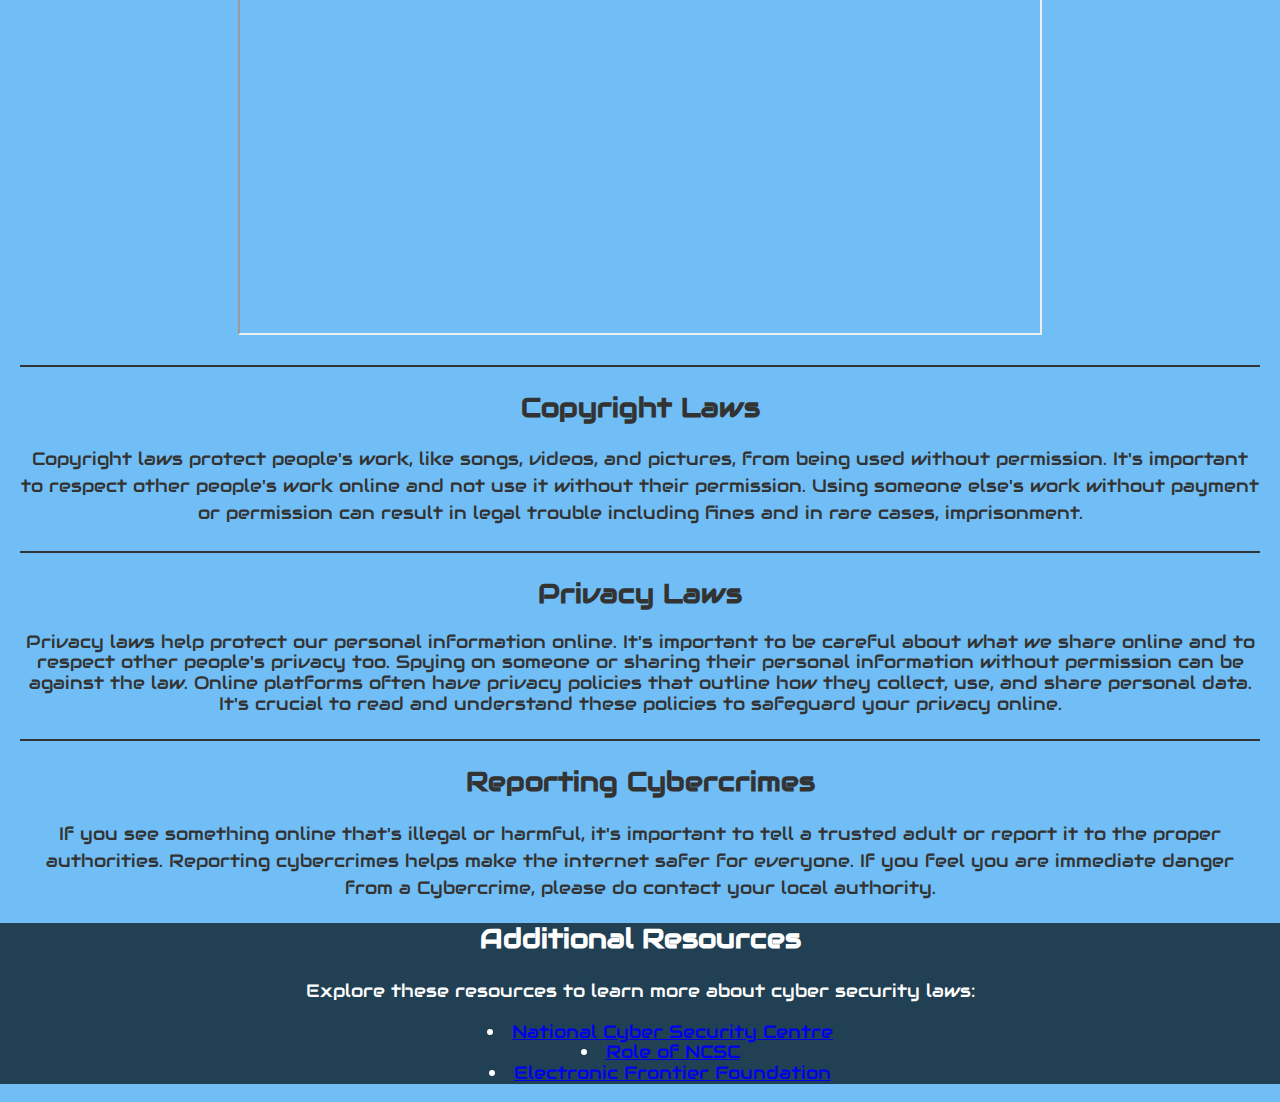
==== commit 3c447abd: "final update" ====
--- a/groupworkfinal/legal.html
+++ b/groupworkfinal/legal.html
@@ -23,13 +23,14 @@
     <link rel="stylesheet" href="https://cdnjs.cloudflare.com/ajax/libs/font-awesome/5.15.1/css/all.min.css">
 </head>
 <body id="legal-body">
-<h1 class="center">LEGAL ISSUES</h1>
+<h1 class="center">Legal Issues</h1>
 <div class="navigate">
-    <a href="index.html">HOME</a>
-    <a href="onlineprivacy.html">ONLINE PRIVACY</a>
-    <a href="passwordsecurity.html">PASSWORD SECURITY</a>
-    <a href="quiz.html">QUIZ</a>
-    <a href="legal.html">Legal Issues</a>
+    <a class="active" href="index.html"><button class="button">Home Page</button></a>
+    <a><button class="button">Online Privacy</button></a>
+    <a href="legal.html"><button class="button active">Legal Issues</button></a>
+    <a href="passwordsecurity.html"><button class="button">Password Security</button></a>
+    <a href="password-generator.html"><button class="button">Password Generator</button></a>
+    <a href="quiz.html"><button class="button">Quiz</button></a>
 </div>
 <div class="legal-container center">
     <h1 class="center">Understanding Legal Issues in Cybersecurity</h1>
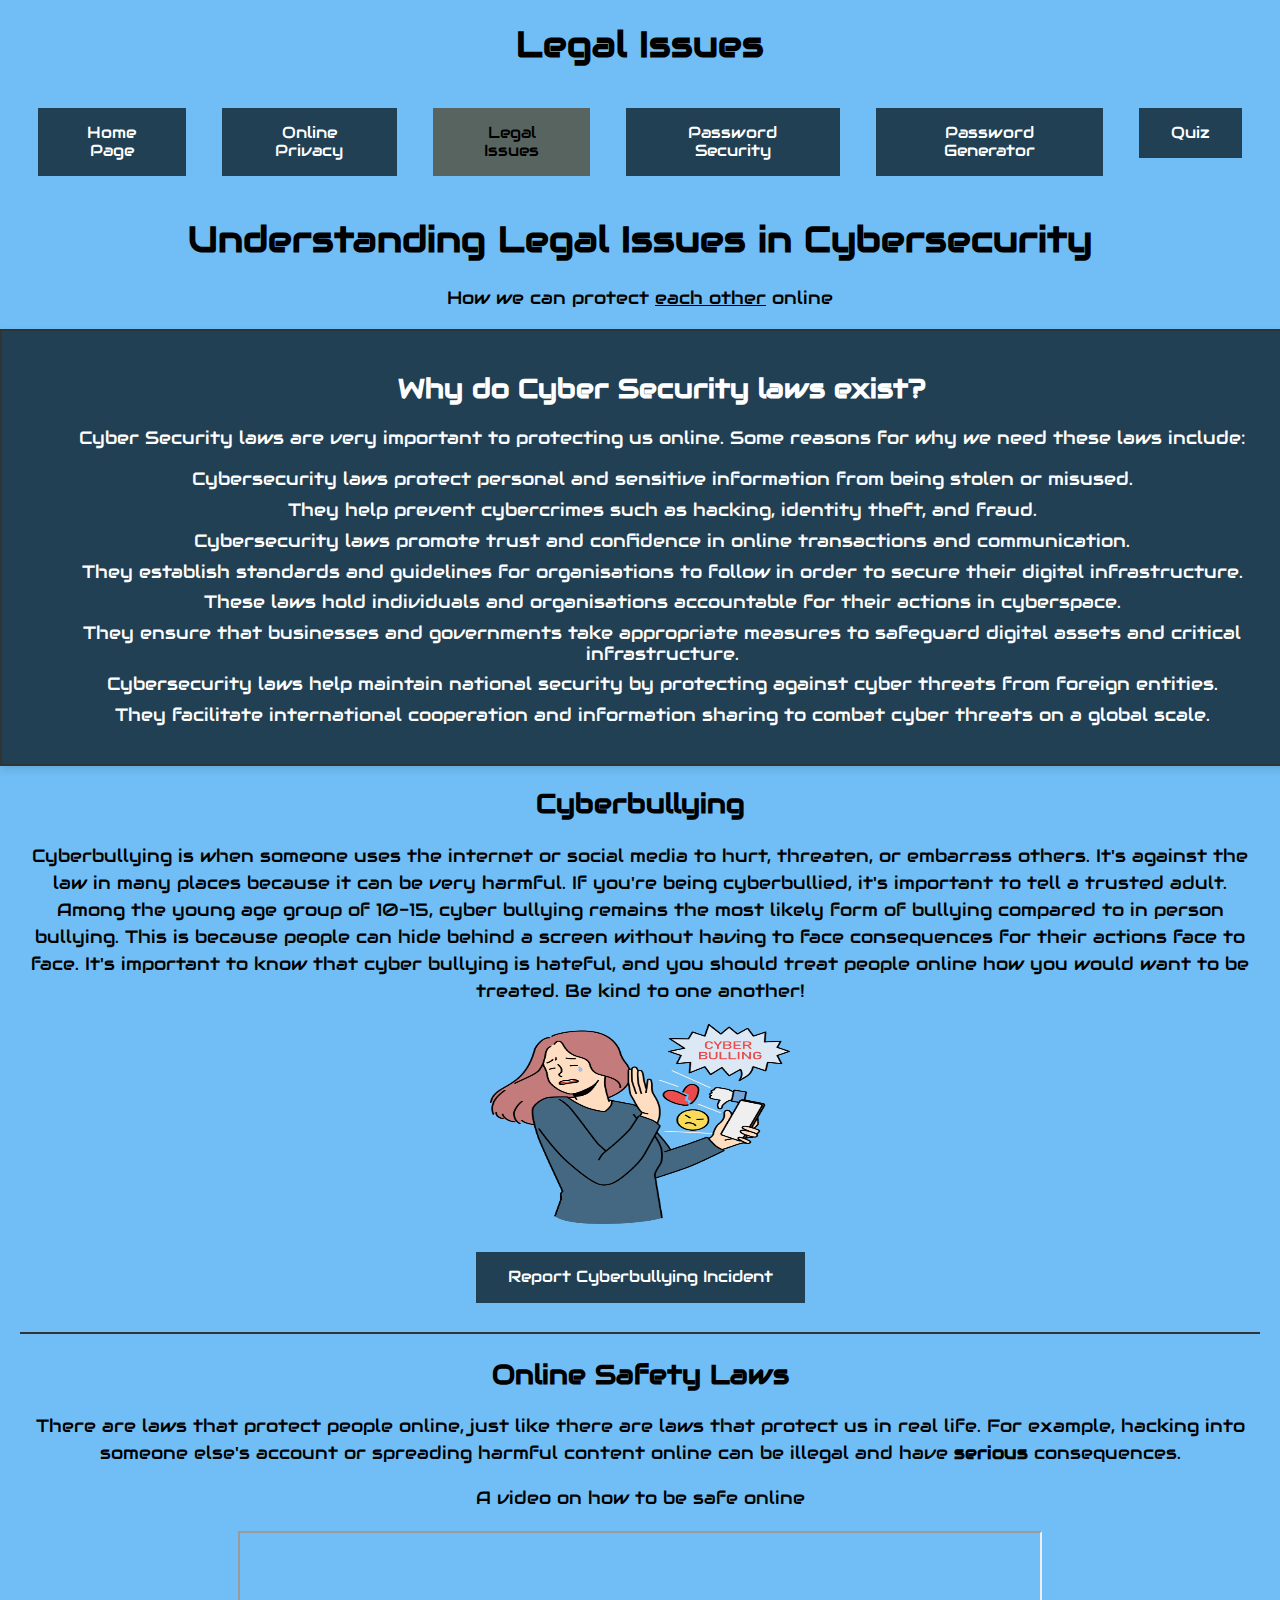
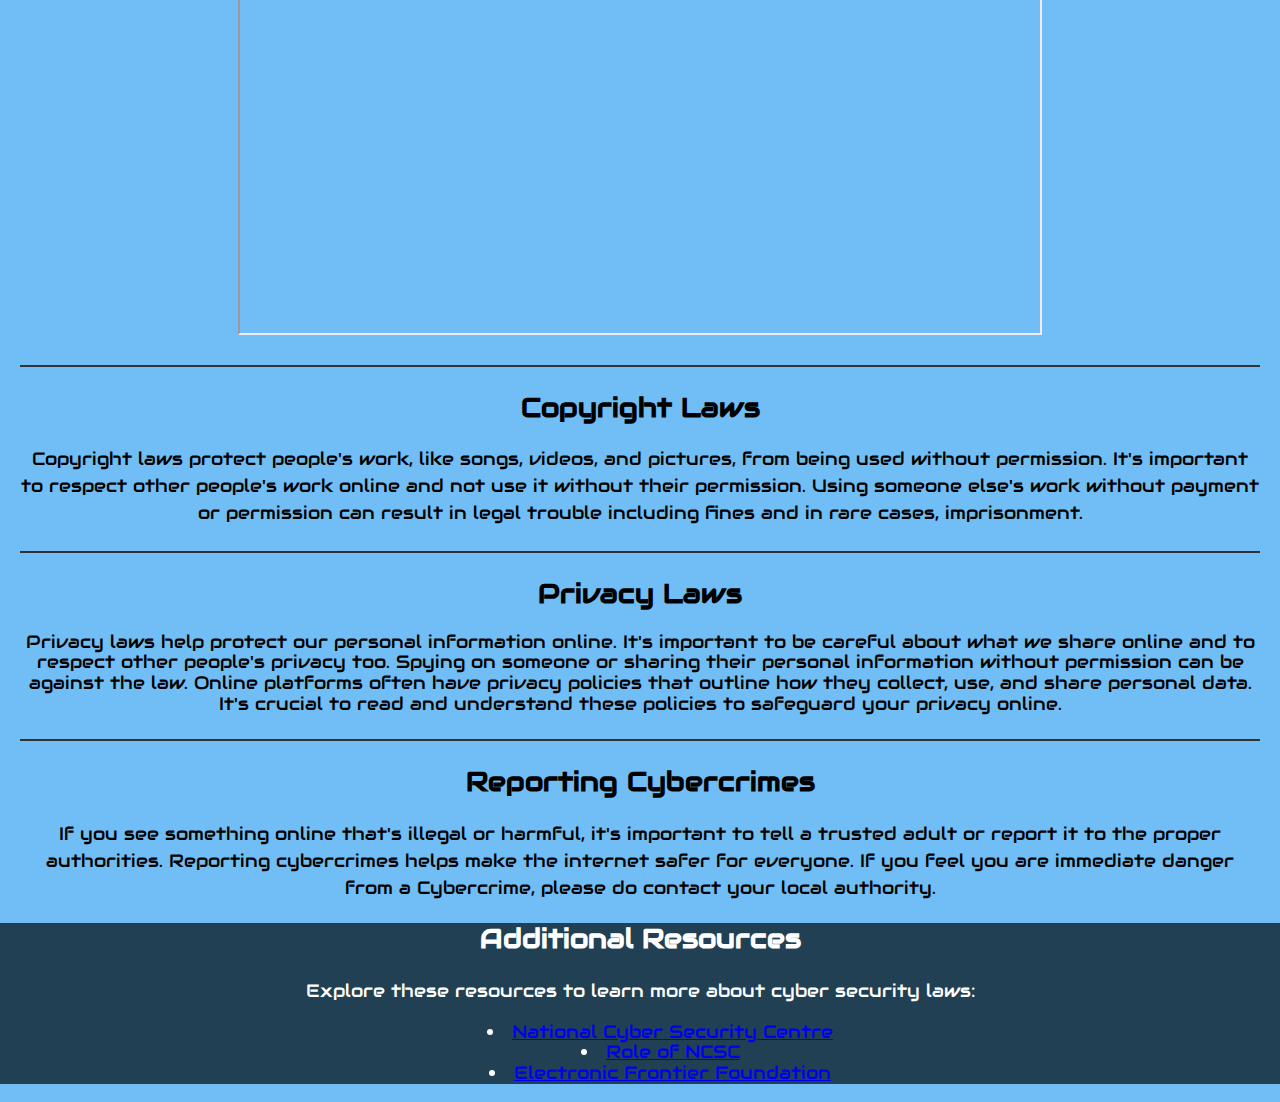
==== commit 6dca8ee5: "Update legal.html" ====
--- a/groupworkfinal/legal.html
+++ b/groupworkfinal/legal.html
@@ -124,4 +124,4 @@
 </div>
 
 </body>
-</html>+</html>
--- a/groupworkfinal/css.css
+++ b/groupworkfinal/css.css
@@ -495,7 +495,6 @@
 #legal-body {
     margin: 0;
     padding: 0;
-    color: #333;
     max-width: 100%;
 }
 
